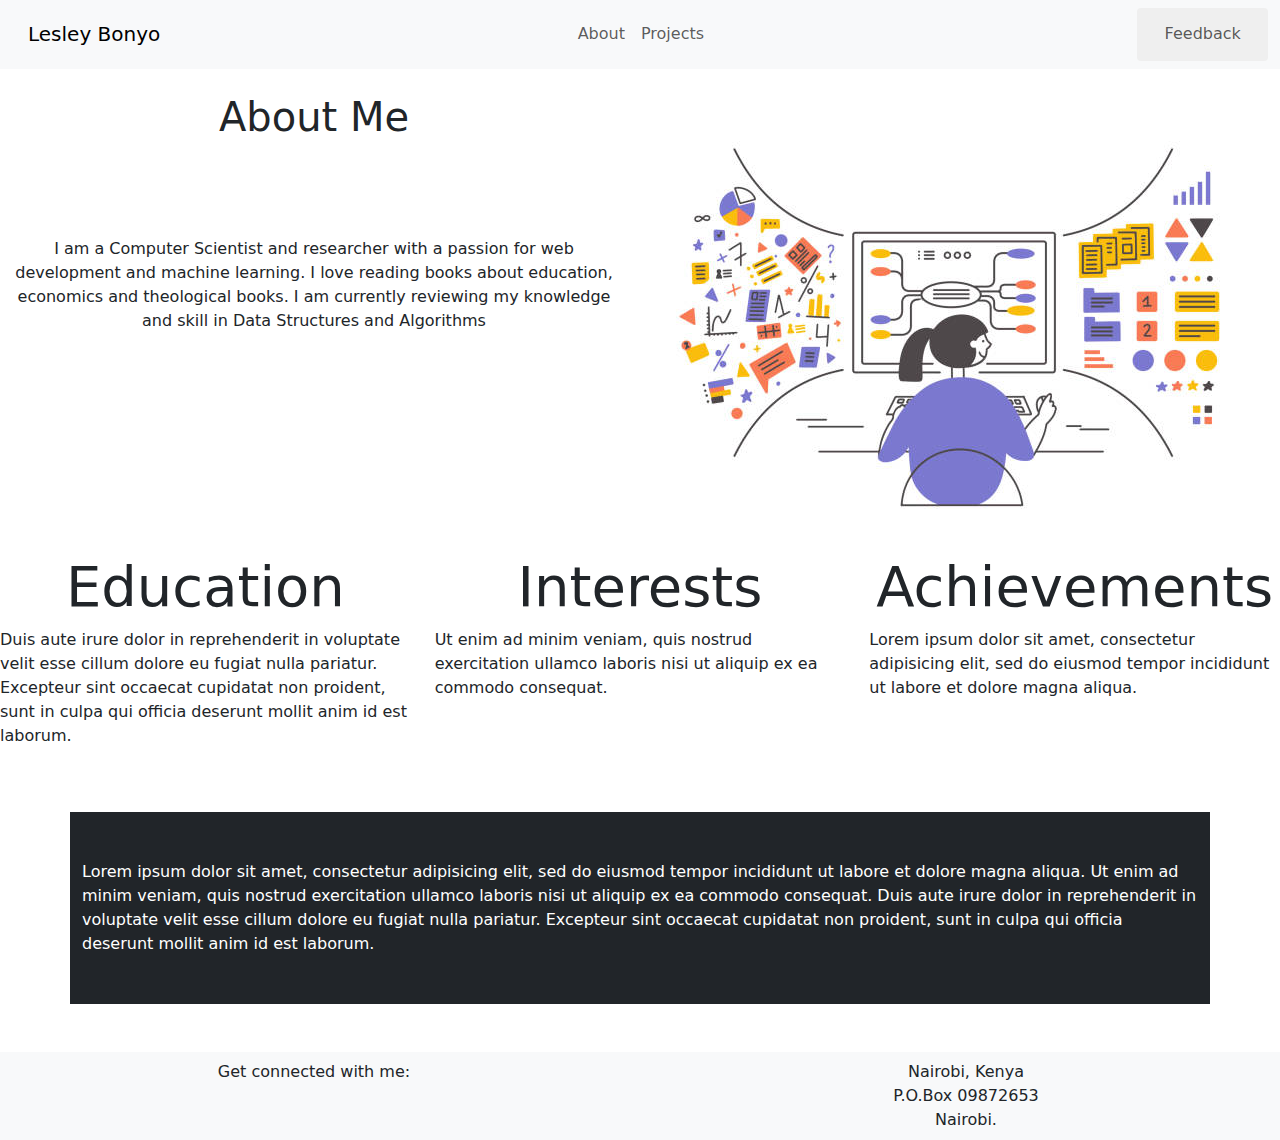
==== index.html @ 9724fe7c "update nav links" ====
<!DOCTYPE html>
<html>
	<head>
		<meta charset="utf-8">
		<meta name="viewport" content="width=device-width, initial-scale=1">
		<title>Portfolio App</title>
		<link rel="stylesheet" type="text/css" href="projects.css">
		<!-- Latest compiled and minified CSS -->
		<link href="https://cdn.jsdelivr.net/npm/bootstrap@5.2.3/dist/css/bootstrap.min.css" rel="stylesheet">

		<!-- Latest compiled JavaScript -->
		<script src="https://cdn.jsdelivr.net/npm/bootstrap@5.2.3/dist/js/bootstrap.bundle.min.js"></script>
		<link rel="stylesheet" href="https://cdnjs.cloudflare.com/ajax/libs/font-awesome/6.4.0/css/all.min.css" integrity="sha512-iecdLmaskl7CVkqkXNQ/ZH/XLlvWZOJyj7Yy7tcenmpD1ypASozpmT/E0iPtmFIB46ZmdtAc9eNBvH0H/ZpiBw==" crossorigin="anonymous" referrerpolicy="no-referrer" />
		<link rel="preconnect" href="https://fonts.googleapis.com">
		<link rel="preconnect" href="https://fonts.gstatic.com" crossorigin>
		<link href="https://fonts.googleapis.com/css2?family=Montserrat:wght@300;400&display=swap" rel="stylesheet">
	</head>
	<body>

		<nav class="navbar navbar-expand-sm bg-light">
		<div class="container-fluid">
			<div class="nabar-header">
				<a href="index.html" class="navbar-brand ms-3">Lesley Bonyo</a>
			</div>
			<ul class="navbar-nav">
				
				<li class="nav-item"><a href="index.html"  class="nav-link">About</a></li>
				<li class="nav-item" ><a href="https://lesleybonyo.github.io/projects.html" class="nav-link">Projects</a></li>
			</ul>
				
			<ul class="navbar-nav navbar-right">
				<li class="nav-item ms"><a href="https://github.com/LesleyBonyo" class="nav-link"><i class="fa-brands fa-github" style="color: #050506;"></i></a></li>
				<li class="nav-item"><a class="nav-link" href="mailto:lesleybonyo@gmail.com"><i class="fa-solid fa-envelope" style="color: #050506;"></i></a></li>
				<li class="nav-item"><button class="button"><a href="feedback.html" class="nav-link">Feedback</a></button></li>
			</ul>
		</div>
		</nav>
		<!-- This is my first comment-->
		<div class="row">
			
			<div class="col">
				<h1 class="text-center mt-4">About Me</h1>
				<p class="container pt-5 my-5 pb-5 text-center">I am a Computer Scientist and researcher with a passion for web development and machine learning. I love reading books about education, economics and theological books. I am currently reviewing my knowledge and skill in Data Structures and Algorithms</p>
			</div>
			<div class="col">
				<img src="datasciencegirl.jpg" class="pt-5" id="dataScience" onmouseover="changeImage('dataScience')" onmouseout="returnImage('dataScience')">
			</div>
		</div>
		<div class="row pt-2">
			<div class="col-sm-4">
				<h3 class="display-4 text-center">Education</h3>
				<p class="text-justify">Duis aute irure dolor in reprehenderit in voluptate velit esse cillum dolore eu fugiat nulla pariatur. Excepteur sint occaecat cupidatat non proident, sunt in culpa qui officia deserunt mollit anim id est laborum.</p>
			</div>
			<div class="col-sm-4">
				<h3 class="display-4 text-center">Interests</h3>
				<p class="text-justify">
				Ut enim ad minim veniam, quis nostrud exercitation ullamco laboris nisi ut aliquip ex ea commodo consequat.</p>
			</div>
			<div class="col-sm-4" >
				<h3 class="display-4 text-center">Achievements</h3>
				<p class="text-justify">Lorem ipsum dolor sit amet, consectetur adipisicing elit, sed do eiusmod tempor incididunt ut labore et dolore magna aliqua.  </p>
			</div>
		</div>
		<p class="container pt-5 bg-dark my-5 text-white pb-5">Lorem ipsum dolor sit amet, consectetur adipisicing elit, sed do eiusmod
		tempor incididunt ut labore et dolore magna aliqua. Ut enim ad minim veniam,
		quis nostrud exercitation ullamco laboris nisi ut aliquip ex ea commodo
		consequat. Duis aute irure dolor in reprehenderit in voluptate velit esse
		cillum dolore eu fugiat nulla pariatur. Excepteur sint occaecat cupidatat non
		proident, sunt in culpa qui officia deserunt mollit anim id est laborum.</p>
		<footer class="text-center bg-light">
			<div class="row">
				<div class="col">
					<div class="p-2">Get connected with me:</div>
					<div class="p-3">
					<a href="#"><i class="fa-brands fa-linkedin fa-2xl" style="color: #070808;"></i></i></a>
					<a href="#"> <i class="fa-brands fa-github fa-2xl" style="color: #050506;"></i></a>
					<a href="#"><i class="fa-brands fa-twitter fa-2xl" style="color: #050506;"></i></a>
					</div>
				</div>
				<div class="col">
					<div class="p-2">Nairobi, Kenya<br>
					P.O.Box 09872653<br>
				Nairobi.</div>
					
				</div>
			</div>

			
		</footer>
		<script type="text/javascript" src="index.js"></script>
	</body>
</html>
---- projects.css ----
.sizeCarousel {
	margin: auto;
	width: 900px;
	
}
.button {
	font-weight: 500;
    padding: 0.4rem 1.2rem;
    border-radius: 4px;
    border: none;
    transition: all 300ms ease-in;
}

.button:hover{
	cursor: pointer;
	transform: scale(1.1);
}
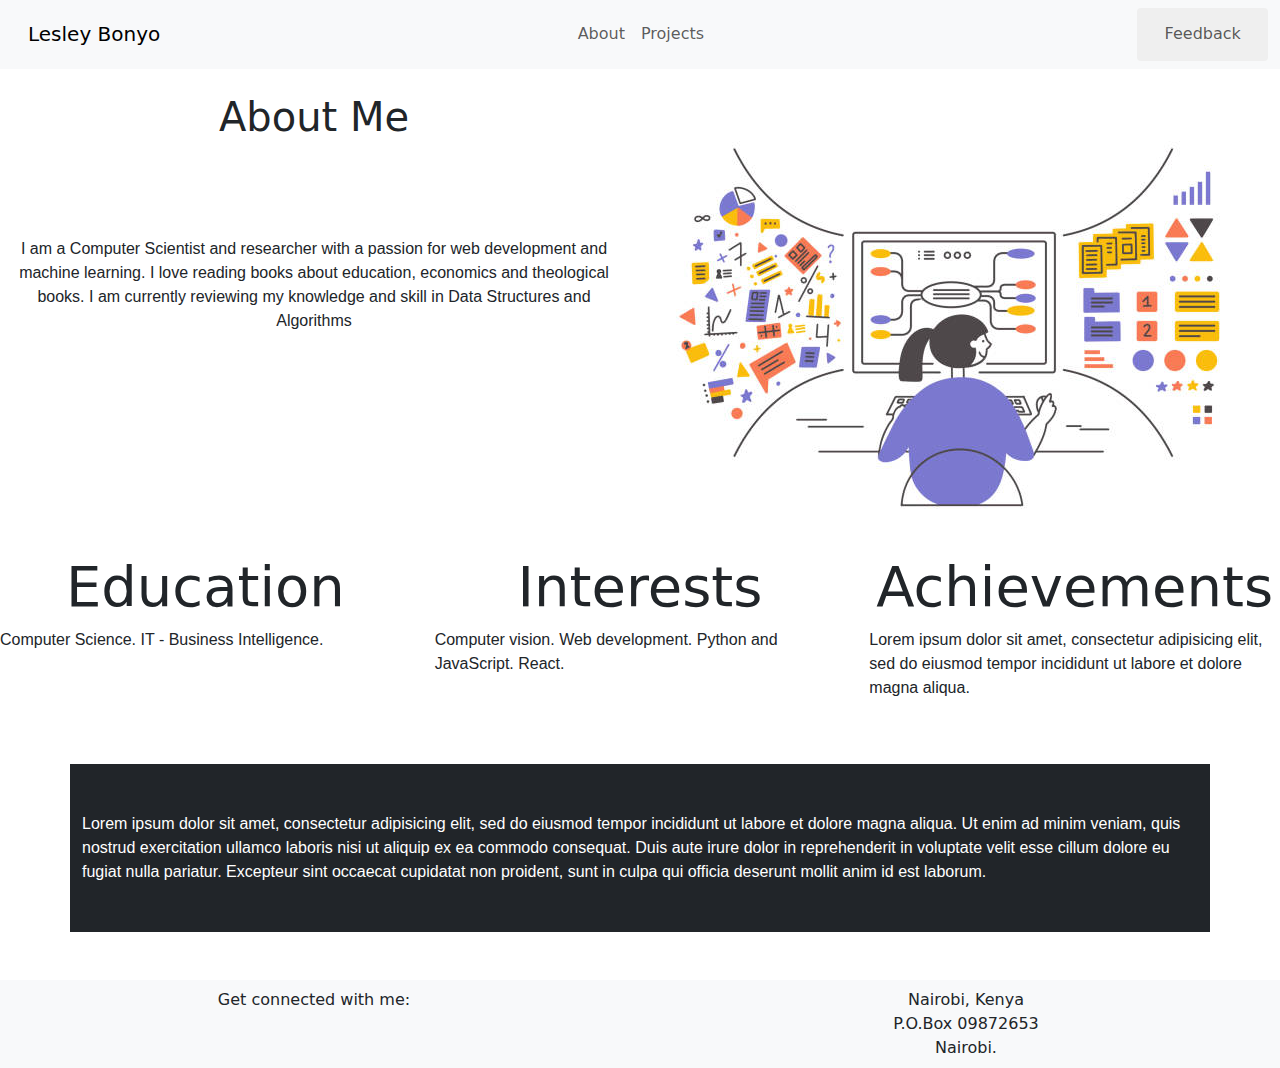
==== commit 74ff0f2e: "portfolio update" ====
--- a/index.html
+++ b/index.html
@@ -20,18 +20,18 @@
 		<nav class="navbar navbar-expand-sm bg-light">
 		<div class="container-fluid">
 			<div class="nabar-header">
-				<a href="index.html" class="navbar-brand ms-3">Lesley Bonyo</a>
+				<a href="https://lesleybonyo.github.io/index.html" class="navbar-brand ms-3">Lesley Bonyo</a>
 			</div>
 			<ul class="navbar-nav">
 				
-				<li class="nav-item"><a href="index.html"  class="nav-link">About</a></li>
+				<li class="nav-item"><a href="https://lesleybonyo.github.io/index.html"  class="nav-link">About</a></li>
 				<li class="nav-item" ><a href="https://lesleybonyo.github.io/projects.html" class="nav-link">Projects</a></li>
 			</ul>
 				
 			<ul class="navbar-nav navbar-right">
 				<li class="nav-item ms"><a href="https://github.com/LesleyBonyo" class="nav-link"><i class="fa-brands fa-github" style="color: #050506;"></i></a></li>
 				<li class="nav-item"><a class="nav-link" href="mailto:lesleybonyo@gmail.com"><i class="fa-solid fa-envelope" style="color: #050506;"></i></a></li>
-				<li class="nav-item"><button class="button"><a href="feedback.html" class="nav-link">Feedback</a></button></li>
+				<li class="nav-item"><button class="button"><a href="https://lesleybonyo.github.io/feedback.html" class="nav-link">Feedback</a></button></li>
 			</ul>
 		</div>
 		</nav>
@@ -49,12 +49,12 @@
 		<div class="row pt-2">
 			<div class="col-sm-4">
 				<h3 class="display-4 text-center">Education</h3>
-				<p class="text-justify">Duis aute irure dolor in reprehenderit in voluptate velit esse cillum dolore eu fugiat nulla pariatur. Excepteur sint occaecat cupidatat non proident, sunt in culpa qui officia deserunt mollit anim id est laborum.</p>
+				<p class="text-justify">Computer Science. IT - Business Intelligence.</p>
 			</div>
 			<div class="col-sm-4">
 				<h3 class="display-4 text-center">Interests</h3>
 				<p class="text-justify">
-				Ut enim ad minim veniam, quis nostrud exercitation ullamco laboris nisi ut aliquip ex ea commodo consequat.</p>
+				Computer vision. Web development. Python and JavaScript. React.</p>
 			</div>
 			<div class="col-sm-4" >
 				<h3 class="display-4 text-center">Achievements</h3>
--- a/projects.css
+++ b/projects.css
@@ -14,4 +14,7 @@
 .button:hover{
 	cursor: pointer;
 	transform: scale(1.1);
+}
+p{
+	font-family: 'Ysabeau Infant', sans-serif;
 }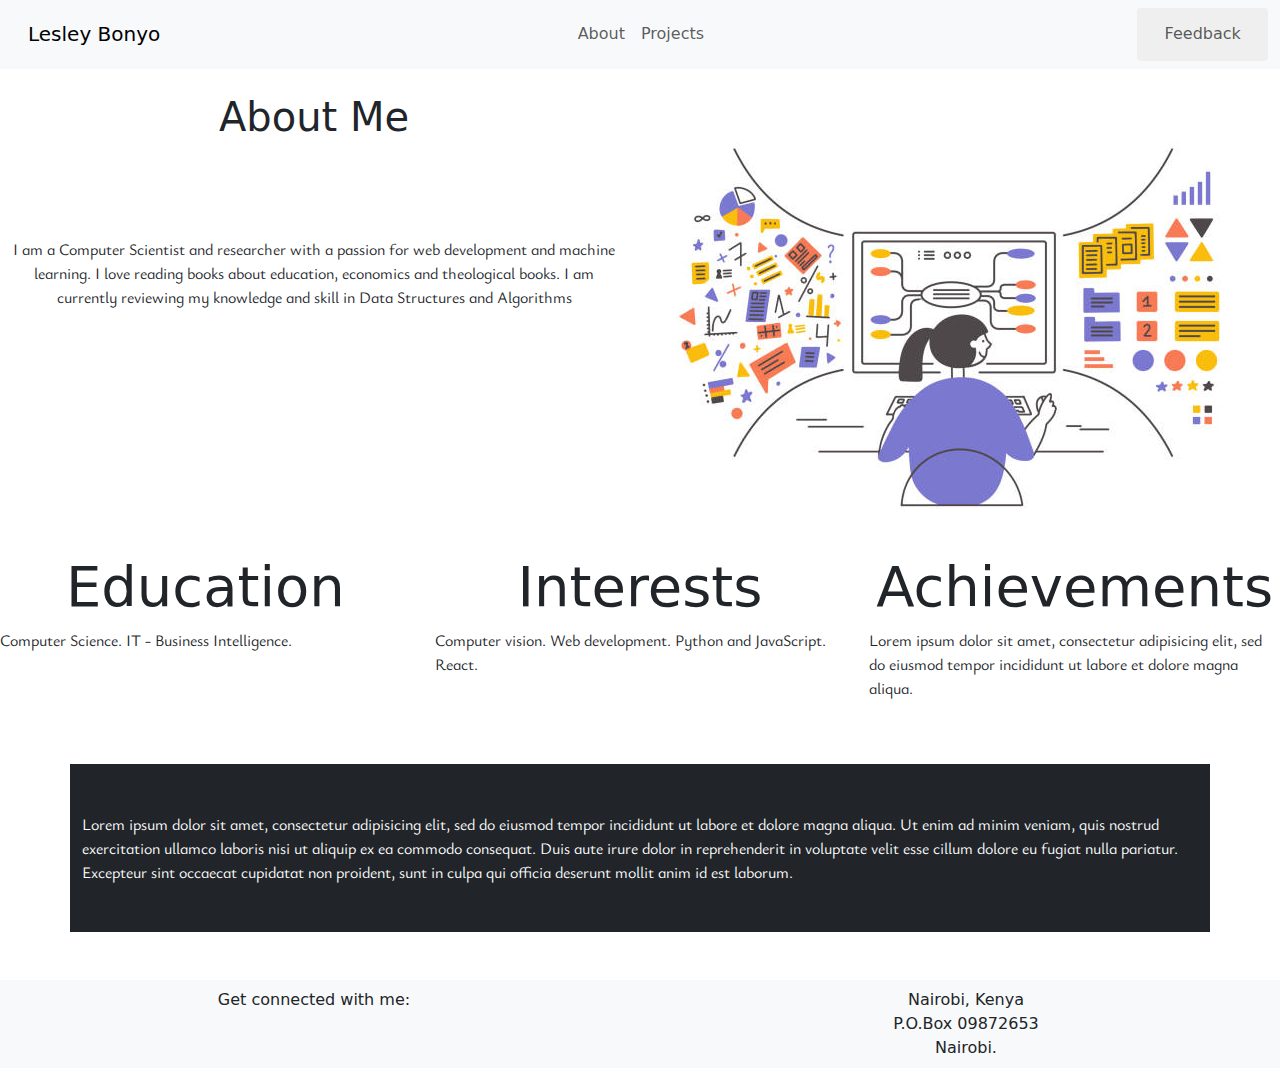
==== commit 8b9072d9: "portfolio update" ====
--- a/index.html
+++ b/index.html
@@ -14,6 +14,13 @@
 		<link rel="preconnect" href="https://fonts.googleapis.com">
 		<link rel="preconnect" href="https://fonts.gstatic.com" crossorigin>
 		<link href="https://fonts.googleapis.com/css2?family=Montserrat:wght@300;400&display=swap" rel="stylesheet">
+
+		<link href="https://fonts.googleapis.com/css2?family=Ysabeau+Infant:wght@300;400;500&display=swap" rel="stylesheet">
+		<style>
+			p{
+ 				font-family: 'Ysabeau Infant', sans-serif;
+ 			}
+		</style>
 	</head>
 	<body>
 
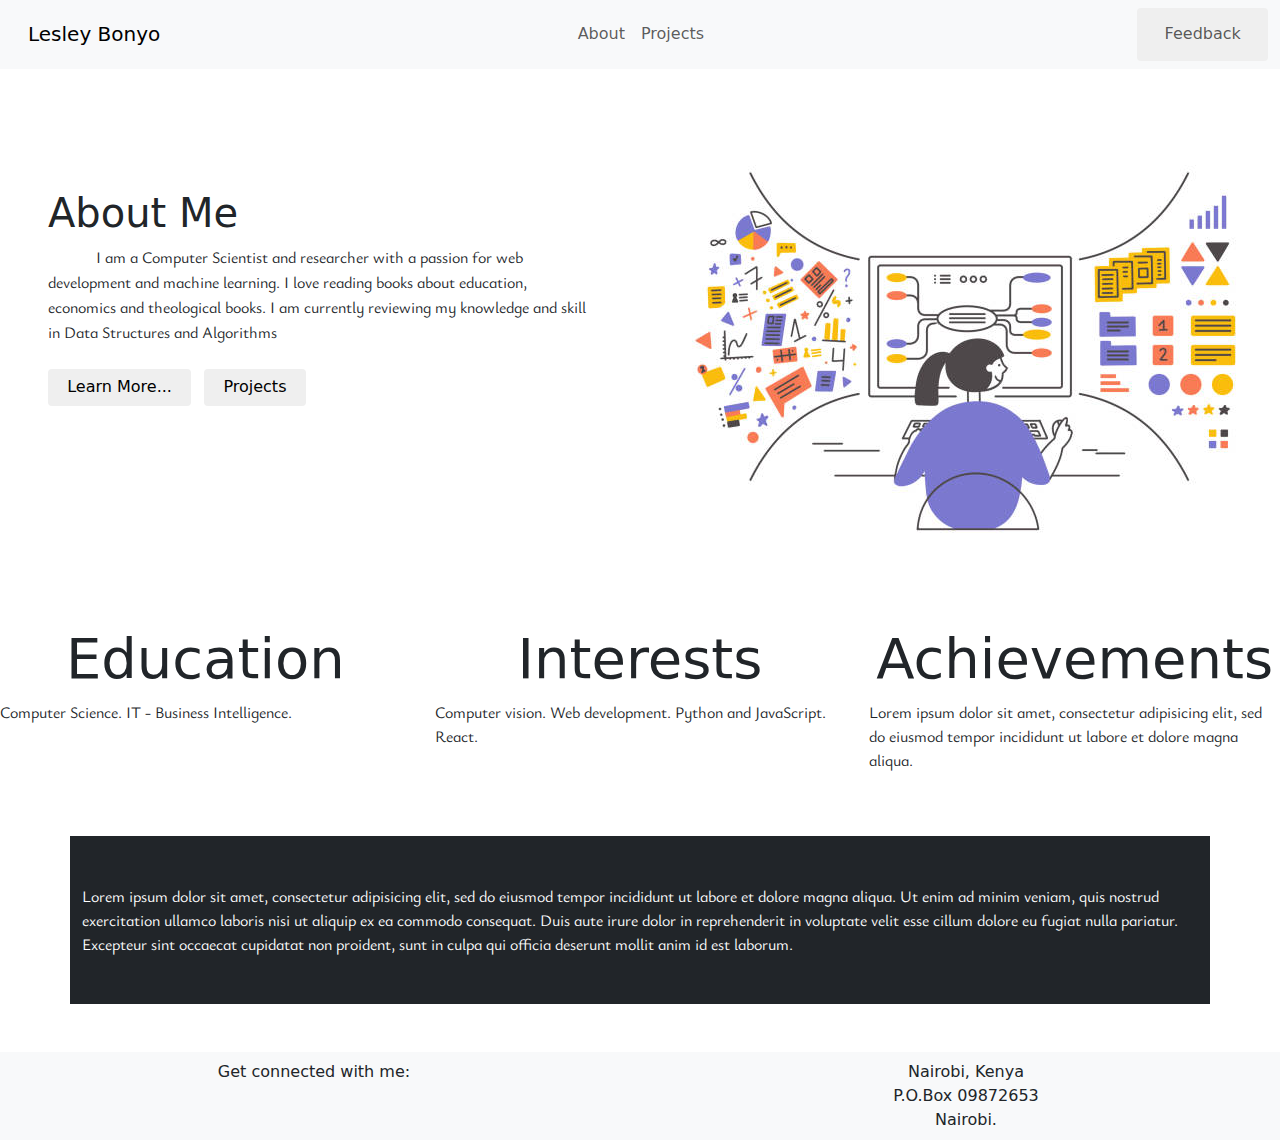
==== commit 7750eeb3: "portfolio update" ====
--- a/index.html
+++ b/index.html
@@ -43,17 +43,21 @@
 		</div>
 		</nav>
 		<!-- This is my first comment-->
-		<div class="row">
+		<div class="row my-4">
 			
-			<div class="col">
-				<h1 class="text-center mt-4">About Me</h1>
-				<p class="container pt-5 my-5 pb-5 text-center">I am a Computer Scientist and researcher with a passion for web development and machine learning. I love reading books about education, economics and theological books. I am currently reviewing my knowledge and skill in Data Structures and Algorithms</p>
+			<div class="col mx-5 my-5">
+				<h1 class="mt-5">About Me</h1>
+				<span class="container py-5 my-5 px-5 text-center">I am a Computer Scientist and researcher with a passion for web development and machine learning. I love reading books about education, economics and theological books. I am currently reviewing my knowledge and skill in Data Structures and Algorithms</span>
+				<div class="my-4">
+				<button class="button"><a href="https://lesleybonyo.github.io/feedback.html" class="nav-link">Learn More...</a></button>
+				<button class="button mx-2"><a href="https://lesleybonyo.github.io/projects.html" class="nav-link">Projects</a></button>
+				</div>
 			</div>
 			<div class="col">
 				<img src="datasciencegirl.jpg" class="pt-5" id="dataScience" onmouseover="changeImage('dataScience')" onmouseout="returnImage('dataScience')">
 			</div>
 		</div>
-		<div class="row pt-2">
+		<div class="row pt-2 mt-5">
 			<div class="col-sm-4">
 				<h3 class="display-4 text-center">Education</h3>
 				<p class="text-justify">Computer Science. IT - Business Intelligence.</p>
--- a/projects.css
+++ b/projects.css
@@ -11,10 +11,11 @@
     transition: all 300ms ease-in;
 }
 
+
 .button:hover{
 	cursor: pointer;
 	transform: scale(1.1);
 }
-p{
+p, span{
 	font-family: 'Ysabeau Infant', sans-serif;
 }